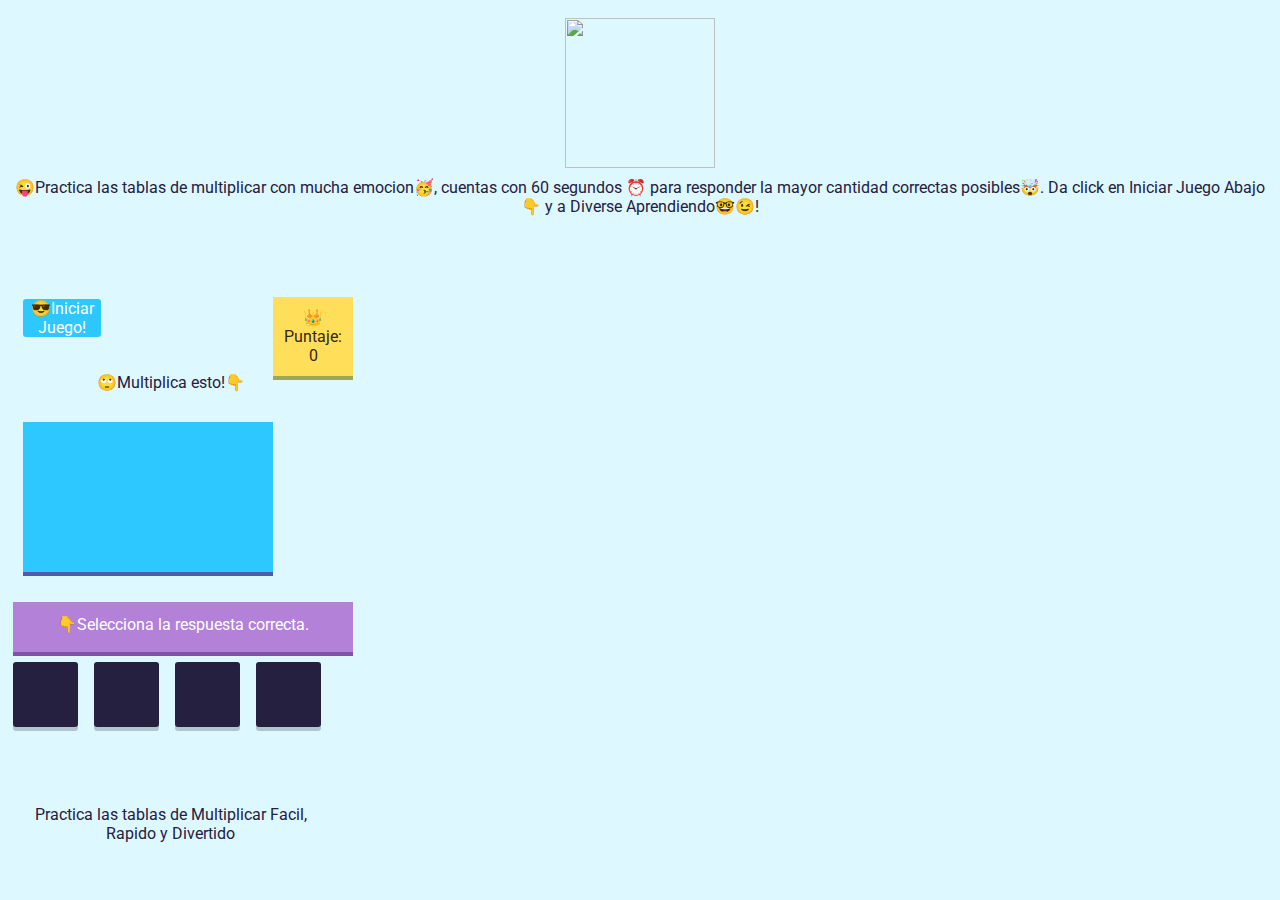
==== index.html @ 3069ebdf "Add files via upload" ====
<!--index.html-->
<!DOCTYPE html>
<html lang="en">
    <head>
        <title>Multiplik</title>
        <meta charset="utf-8">
        <meta name="viewport" content="width=device-width, initial-scale=1, user-scalable=yes">
        <link href="https://fonts.googleapis.com/css2?family=Roboto:ital,wght@0,100;0,300;0,400;0,500;0,700;0,900;1,100;1,300;1,400;1,500;1,700;1,900&display=swap" rel="stylesheet">
        <link rel="stylesheet" href="/style.css">
    </head>

    <body>

    <img src="https://raw.githubusercontent.com/fgmuller/Multiplik/main/Multiplik%20Logo.png" class="multiplikLogo"></img>

    <div id="intro">


	        	😜Practica las tablas de multiplicar con mucha emocion🥳, cuentas con 60 segundos ⏰ para responder la mayor cantidad correctas posibles🤯.
Da click en Iniciar Juego Abajo👇 y a Diverse Aprendiendo🤓😉!

        </div>

    	<section id="section">
    		<div>




    		</div>
    	</section>
    		 </br> </br>
        <div id="container">
        <div id="startreset">
                😎Iniciar Juego!
            </div>
            <div id="timeremaining">
                ⏰Tiempo restante: <span id="timeremainingvalue">60</span> sec
            </div>


            <div id="score">
                👑 Puntaje: <span id="scorevalue">0</span>
            </div>
            <div id="correct">
                😁Correcto
            </div>
            <div id="wrong">
                🥶Upps Inténtalo de nuevo
            </div>

            </br></br></br></br>
            <div id="pregunta">🙄Multiplica esto!👇</div>
            <div id="question">

            </div>
            <div id="instruction">
                👇Selecciona la respuesta correcta.
            </div>
            <div id="choices">
                <div id="box1" class="box"></div>
                <div id="box2" class="box"></div>
                <div id="box3" class="box"></div>
                <div id="box4" class="box"></div>
            </div>

            <div id="gameOver"></div>

            </br> </br>



<div>


	        	Practica las tablas de Multiplicar Facil, Rapido y Divertido

        </div>

        <script src="/script.js"></script>
    </body>
</html>
---- style.css ----
.multiplikLogo
{
width:150px;
height:150px;
padding-bottom:0px;
margin: 10px 80px;
position: center;
}


/*styling.css*/


#section h1 {
    font-family: 'Roboto', sans-serif;
	display: flex;
	justify-content: center;
	align-items: center;
	height: 50px;
    font-size: 60px;
}

#container{
    height: 300px;
    font-family: 'Roboto', sans-serif;
    width: 315px;
    background-color:  #DEF8FF;
    margin: 5px ;
    padding: 0px;

/*        box-shadow: [horizontal offset] [vertical offset] [blur radius] [optional spread radius] [color]*/
    position: relative;
}

#score{
    background-color: #FFDE59;
    color: #352712;
    padding: 11px;
    position: absolute;
    left: 260px;
    box-shadow: 0px 4px 0px #9da853;
    -moz-box-shadow: 0px 4px 0px #9da853;
    -webkit-box-shadow: 0px 4px 0px #9da853;
}

#correct{
    position: absolute;
    left: 260px;
    background-color: #42e252;
    color: white;
    padding: 11px;
    display: none;
}

#wrong{
    position: absolute;
    left: 250px;
    background-color: #de401a;
    color: white;
    padding: 11px;
    display: none;
}

#question{
    width: 250px;
    height: 150px;
    margin: 30px  10px ;
    background-color: #2CC8FF;
    box-shadow: 0px 4px #535aa8;
    -moz-box-shadow: 0px 4px #535aa8;
    -webkit-box-shadow: 0px 4px #535aa8;
    font-size: 100px;
    text-align: center;
    font-family: 'Roboto', sans-serif;
    color: white;
}

#instruction{
    width: 340px;
    height: 50px;
    background-color: #B481D9;
    margin: 10px auto;
    text-align: center;
    line-height: 45px;
    box-shadow: 0px 4px #8153a8;
    -moz-box-shadow: 0px 4px #8153a8;
    -webkit-box-shadow: 0px 4px #8153a8;
    color:white;
}

#choices{
    width: 450px;
    height: 100px;
    margin: 5px auto;
}

.box{
    width: 65px;
    height: 65px;
    background-color: #25203F;
    float: left;
    margin-right: 16px;
    border-radius: 3px;
    cursor: pointer;
    box-shadow: 0px 4px rgba(0, 0, 0, 0.2);
    -moz-box-shadow: 0px 4px rgba(0, 0, 0, 0.2);
    -webkit-box-shadow: 0px 4px rgba(0, 0, 0, 0.2);
    text-align: center;
    line-height: 80px;
    position: center;
    transition: all 0.2s;
    -webkit-transition: all 0.2s;
    -moz-transition: all 0.2s;
    -o-transition: all 0.2s;
    -ms-transition: all 0.2s;
    color:white;
}

.box:hover, #startreset:hover{
  // background-color: #B481D9;//
  //color: white;//
  //box-shadow: 0px 0px #6b54d3;//
   //-moz-box-shadow: 0px 4px #6b54d3;//
   //-webkit-box-shadow: 0px 4px #6b54d3;//
}

.box:active, #startreset:active{
    background-color: #B481D9;
    color: white;
    box-shadow: 0px 0px #6b54d3;
    -moz-box-shadow: 0px 0px #6b54d3;
    -webkit-box-shadow: 0px 0px #6b54d3;
    top: 4px;
}


#startreset{
    width: 78px;
    padding: 0px;
    left: 10px;
    top: 40px;
    background-color: #2CC8FF;
    margin: 0 ;
    border-radius: 3px;
    cursor: pointer;

    text-align: center;
    position: relative;
    transition: all 0.2s;
    -webkit-transition: all 0.2s;
    -moz-transition: all 0.2s;
    -o-transition: all 0.2s;
    -ms-transition: all 0.2s;
    color: white;
}

#timeremaining{
    width: 150px;
    padding: 0px;
    position: absolute;
    margin: -150 ;
    left: 100px;
    background-color: #7ED957;
    border-radius: 3px;
    box-shadow: 0px 4px #2CC8FF;
    -moz-box-shadow: 0px 4px #2CC8FF;
    -webkit-box-shadow: 0px 4px #2CC8FF;
    /*visibility: hidden;*/
    display: none;
    color:white;

}

#gameOver{
    height: 300px;
    width: 300px;
    background: #7ED957;

    color: white;
    font-size: 40px;
    text-align: center;
    text-transform: uppercase;
    position: absolute;
    top: 115px;
    left: 10px;
    z-index: 2;
    display: none;

}

body {
 background-color: #DEF8FF;
 color: #25203F;
 text-align: center;
 font-family: 'Roboto', sans-serif;

}








@media (max-width:800px){
  <!—- Aquí van todos los estilos CSS




.multiplikLogo
{
width:150px;
height:150px;
padding-bottom:0px;
margin: 10px 80px;
position: center;
}


/*styling.css*/


#section h1 {
    font-family: 'Roboto', sans-serif;
	display: flex;
	justify-content: center;
	align-items: center;
	height: 50px;
    font-size: 60px;
}

#container{
    height: 300px;
    font-family: 'Roboto', sans-serif;
    width: 315px;
    background-color:  #DEF8FF;
    margin: 5px ;
    padding: 0px;

/*        box-shadow: [horizontal offset] [vertical offset] [blur radius] [optional spread radius] [color]*/
    position: relative;
}

#score{
    background-color: #FFDE59;
    color: #352712;
    padding: 11px;
    position: absolute;
    left: 260px;
    box-shadow: 0px 4px 0px #9da853;
    -moz-box-shadow: 0px 4px 0px #9da853;
    -webkit-box-shadow: 0px 4px 0px #9da853;
}

#correct{
    position: absolute;
    left: 260px;
    background-color: #42e252;
    color: white;
    padding: 11px;
    display: none;
}

#wrong{
    position: absolute;
    left: 250px;
    background-color: #de401a;
    color: white;
    padding: 11px;
    display: none;
}

#question{
    width: 250px;
    height: 150px;
    margin: 30px  10px ;
    background-color: #2CC8FF;
    box-shadow: 0px 4px #535aa8;
    -moz-box-shadow: 0px 4px #535aa8;
    -webkit-box-shadow: 0px 4px #535aa8;
    font-size: 100px;
    text-align: center;
    font-family: 'Roboto', sans-serif;
    color: white;
}

#instruction{
    width: 340px;
    height: 50px;
    background-color: #B481D9;
    margin: 10px auto;
    text-align: center;
    line-height: 45px;
    box-shadow: 0px 4px #8153a8;
    -moz-box-shadow: 0px 4px #8153a8;
    -webkit-box-shadow: 0px 4px #8153a8;
    color:white;
}

#choices{
    width: 450px;
    height: 100px;
    margin: 5px auto;
}

.box{
    width: 65px;
    height: 65px;
    background-color: #25203F;
    float: left;
    margin-right: 16px;
    border-radius: 3px;
    cursor: pointer;
    box-shadow: 0px 4px rgba(0, 0, 0, 0.2);
    -moz-box-shadow: 0px 4px rgba(0, 0, 0, 0.2);
    -webkit-box-shadow: 0px 4px rgba(0, 0, 0, 0.2);
    text-align: center;
    line-height: 80px;
    position: center;
    transition: all 0.2s;
    -webkit-transition: all 0.2s;
    -moz-transition: all 0.2s;
    -o-transition: all 0.2s;
    -ms-transition: all 0.2s;
    color:white;
}

.box:hover, #startreset:hover{
  // background-color: #B481D9;//
  //color: white;//
  //box-shadow: 0px 0px #6b54d3;//
   //-moz-box-shadow: 0px 4px #6b54d3;//
   //-webkit-box-shadow: 0px 4px #6b54d3;//
}

.box:active, #startreset:active{
    background-color: #B481D9;
    color: white;
    box-shadow: 0px 0px #6b54d3;
    -moz-box-shadow: 0px 0px #6b54d3;
    -webkit-box-shadow: 0px 0px #6b54d3;
    top: 4px;
}


#startreset{
    width: 78px;
    padding: 0px;
    left: 10px;
    top: 40px;
    background-color: #2CC8FF;
    margin: 0 ;
    border-radius: 3px;
    cursor: pointer;

    text-align: center;
    position: relative;
    transition: all 0.2s;
    -webkit-transition: all 0.2s;
    -moz-transition: all 0.2s;
    -o-transition: all 0.2s;
    -ms-transition: all 0.2s;
    color: white;
}

#timeremaining{
    width: 150px;
    padding: 0px;
    position: absolute;
    margin: -150 ;
    left: 100px;
    background-color: #7ED957;
    border-radius: 3px;
    box-shadow: 0px 4px #2CC8FF;
    -moz-box-shadow: 0px 4px #2CC8FF;
    -webkit-box-shadow: 0px 4px #2CC8FF;
    /*visibility: hidden;*/
    display: none;
    color:white;

}

#gameOver{
    height: 300px;
    width: 300px;
    background: #7ED957;

    color: white;
    font-size: 40px;
    text-align: center;
    text-transform: uppercase;
    position: absolute;
    top: 115px;
    left: 10px;
    z-index: 2;
    display: none;

}


-->
}
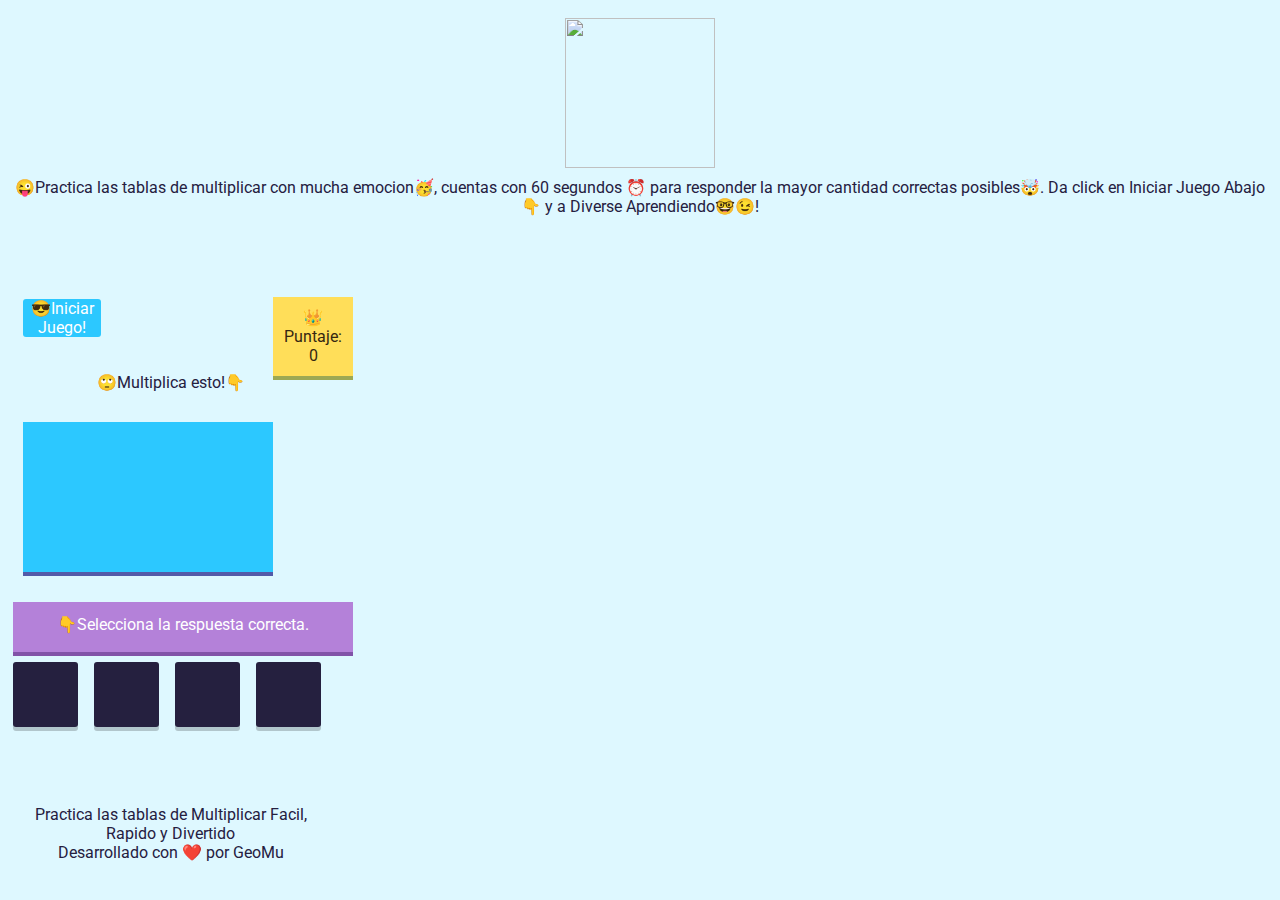
==== commit d3aeb207: "Update index.html" ====
--- a/index.html
+++ b/index.html
@@ -1,4 +1,4 @@
-<!--index.html-->
+
 <!DOCTYPE html>
 <html lang="en">
     <head>
@@ -6,7 +6,7 @@
         <meta charset="utf-8">
         <meta name="viewport" content="width=device-width, initial-scale=1, user-scalable=yes">
         <link href="https://fonts.googleapis.com/css2?family=Roboto:ital,wght@0,100;0,300;0,400;0,500;0,700;0,900;1,100;1,300;1,400;1,500;1,700;1,900&display=swap" rel="stylesheet">
-        <link rel="stylesheet" href="/style.css">
+        <link rel="stylesheet" href="style.css">
     </head>
 
     <body>
@@ -77,6 +77,16 @@
 
         </div>
 
-        <script src="/script.js"></script>
+
+
+
+<div>
+
+
+	        	Desarrollado con ❤️ por GeoMu
+
+        </div>
+
+        <script src="script.js"></script>
     </body>
 </html>
--- a/style.css
+++ b/style.css
@@ -11,7 +11,7 @@
 }
 
 
-/*styling.css*/
+
 
 
 #section h1 {
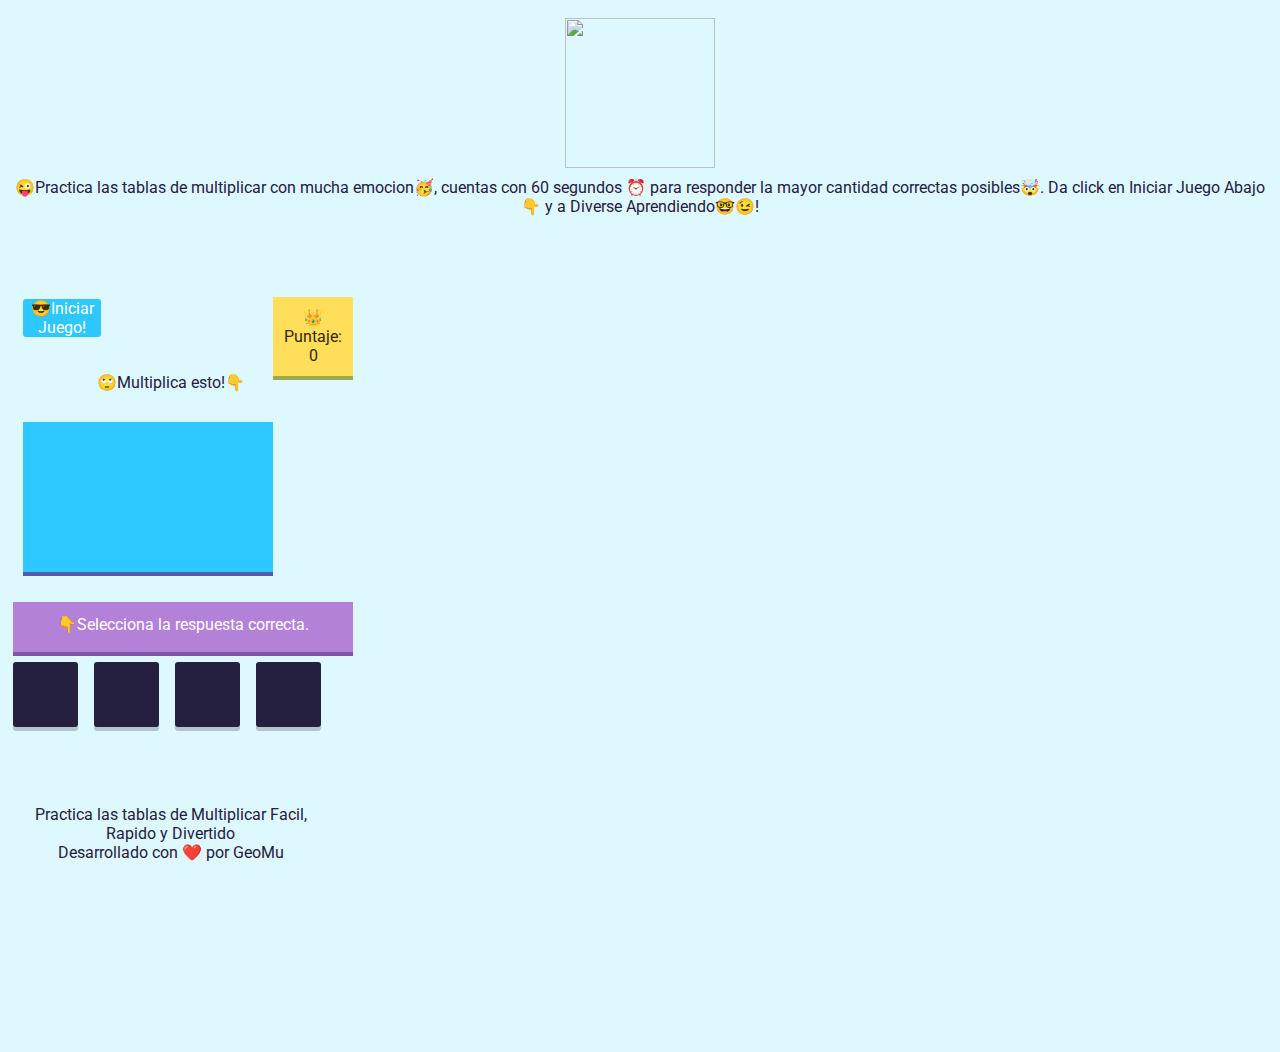
==== commit 3413315b: "Update index.html" ====
--- a/index.html
+++ b/index.html
@@ -86,7 +86,7 @@
 	        	Desarrollado con ❤️ por GeoMu
 
         </div>
-
+</br> </br></br> </br></br> </br></br> </br></br> </br>
         <script src="script.js"></script>
     </body>
 </html>
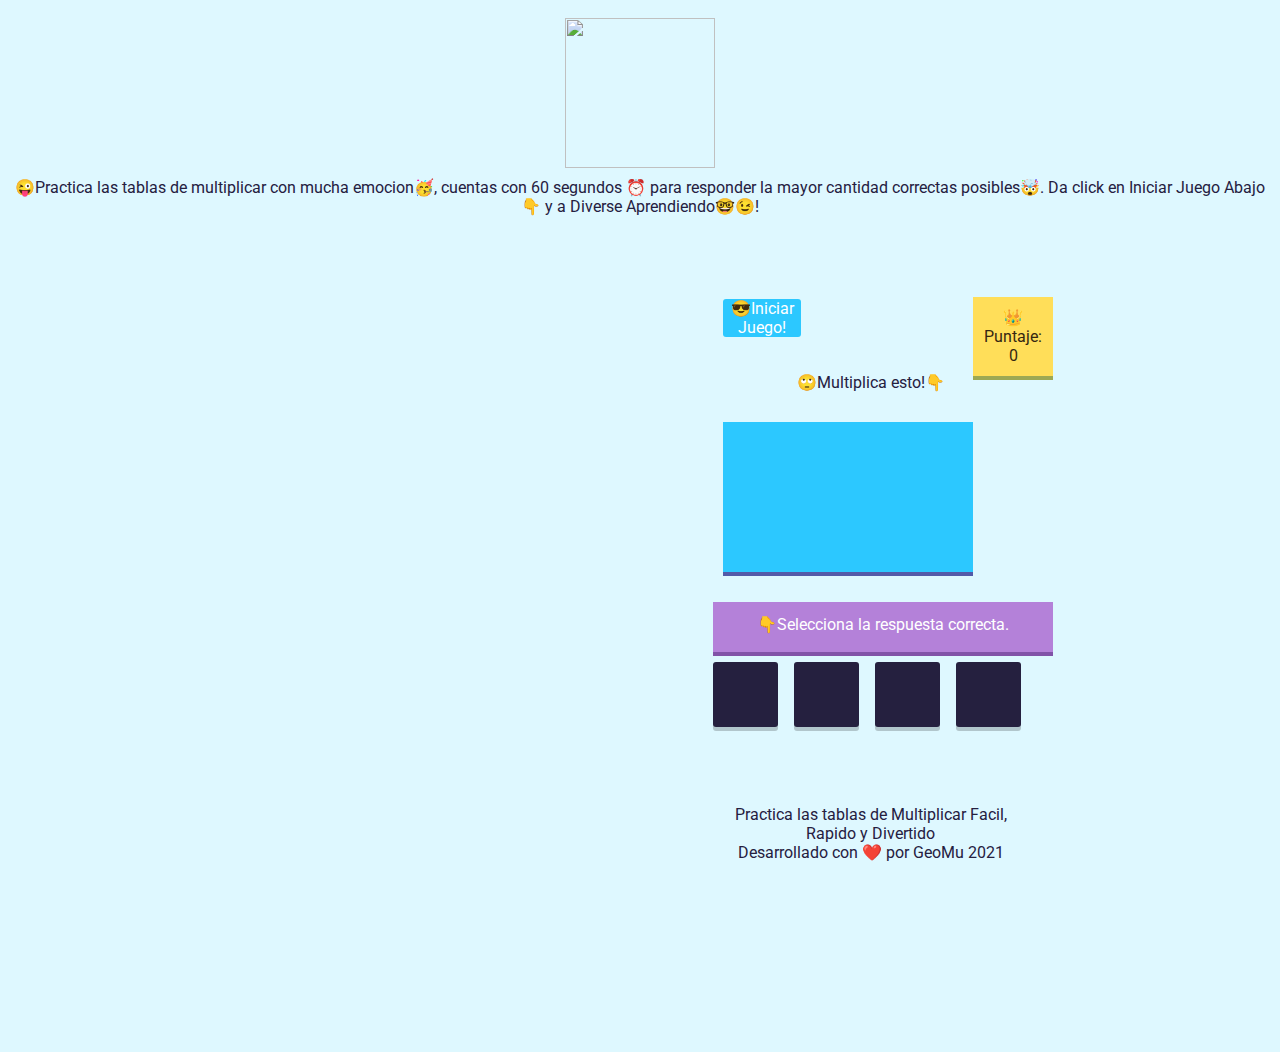
==== commit 3c11ed7d: "Add files via upload" ====
--- a/index.html
+++ b/index.html
@@ -77,16 +77,15 @@
 
         </div>
 
+        <div>
 
 
-
-<div>
-
-
-	        	Desarrollado con ❤️ por GeoMu
+	        	Desarrollado con ❤️ por GeoMu 2021
 
         </div>
 </br> </br></br> </br></br> </br></br> </br></br> </br>
+
+
         <script src="script.js"></script>
     </body>
 </html>
--- a/style.css
+++ b/style.css
@@ -13,7 +13,6 @@
 
 
 
-
 #section h1 {
     font-family: 'Roboto', sans-serif;
 	display: flex;
@@ -30,6 +29,7 @@
     background-color:  #DEF8FF;
     margin: 5px ;
     padding: 0px;
+    left: 700px;
 
 /*        box-shadow: [horizontal offset] [vertical offset] [blur radius] [optional spread radius] [color]*/
     position: relative;
@@ -206,7 +206,7 @@
 
 
 
-@media (max-width:800px){
+@media (max-width:400px){
   <!—- Aquí van todos los estilos CSS
 
 
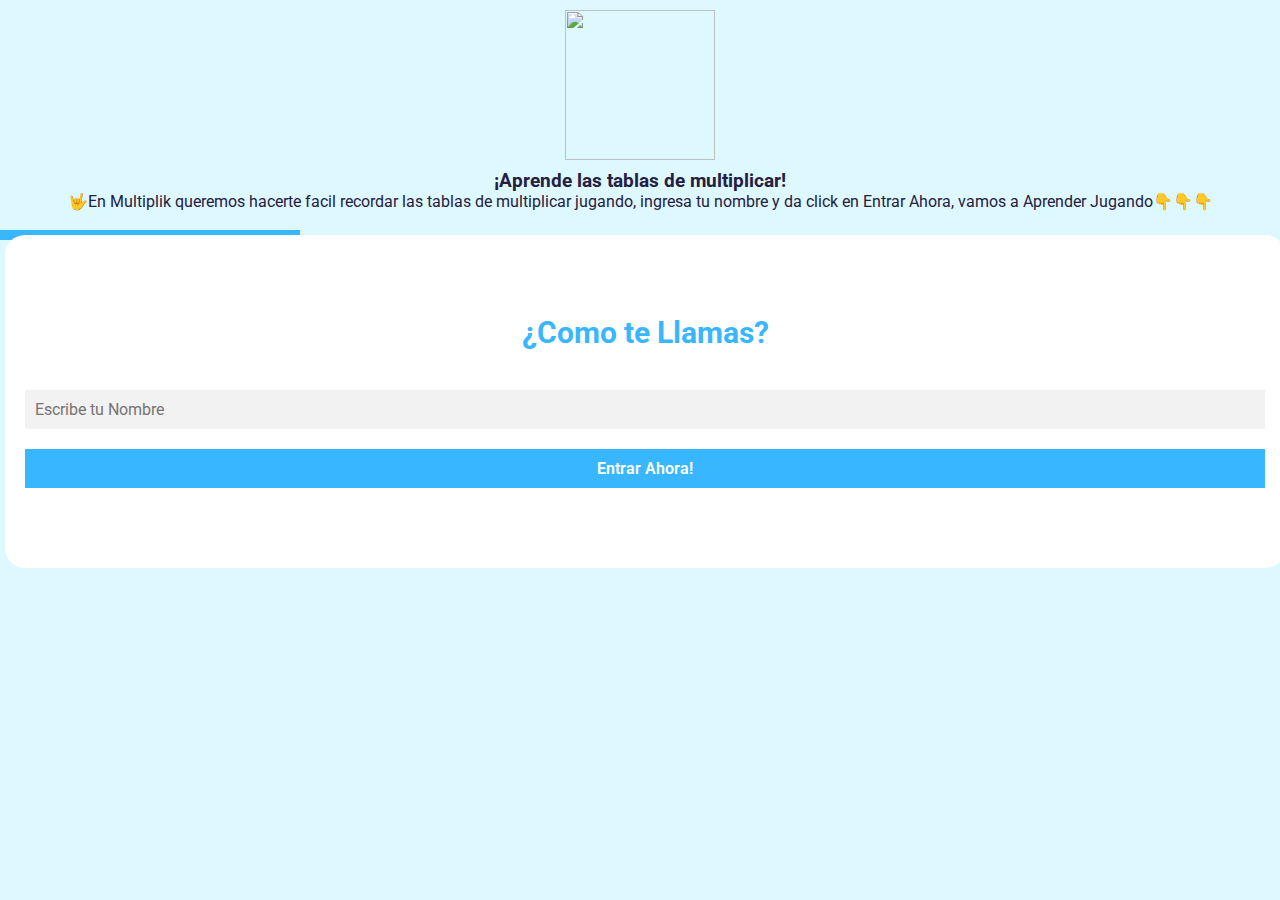
==== commit 26b81550: "Add files via upload" ====
--- a/index.html
+++ b/index.html
@@ -1,91 +1,53 @@
-
 <!DOCTYPE html>
 <html lang="en">
-    <head>
-        <title>Multiplik</title>
-        <meta charset="utf-8">
-        <meta name="viewport" content="width=device-width, initial-scale=1, user-scalable=yes">
-        <link href="https://fonts.googleapis.com/css2?family=Roboto:ital,wght@0,100;0,300;0,400;0,500;0,700;0,900;1,100;1,300;1,400;1,500;1,700;1,900&display=swap" rel="stylesheet">
-        <link rel="stylesheet" href="style.css">
-    </head>
+<head>
+    <meta charset="UTF-8">
+    <meta name="viewport" content="width=device-width, initial-scale=1.0">
+    <title>Ingreso</title>
 
-    <body>
-
-    <img src="https://raw.githubusercontent.com/fgmuller/Multiplik/main/Multiplik%20Logo.png" class="multiplikLogo"></img>
-
-    <div id="intro">
+    <link href="https://fonts.googleapis.com/css2?family=Roboto:ital,wght@0,100;0,300;0,400;0,500;0,700;0,900;1,100;1,300;1,400;1,500;1,700;1,900&display=swap" rel="stylesheet">
 
 
-	        	😜Practica las tablas de multiplicar con mucha emocion🥳, cuentas con 60 segundos ⏰ para responder la mayor cantidad correctas posibles🤯.
-Da click en Iniciar Juego Abajo👇 y a Diverse Aprendiendo🤓😉!
+    <link rel="stylesheet" href="style.css">
+</head>
+<body>
 
-        </div>
+<img src="https://raw.githubusercontent.com/fgmuller/Multiplik/main/Multiplik%20Logo.png" class="multiplikLogo"></img>
 
-    	<section id="section">
-    		<div>
+<h3>¡Aprende las tablas de multiplicar!</h3>
+  <p> 🤟En Multiplik queremos hacerte facil recordar las tablas de multiplicar jugando, ingresa tu nombre y da click en Entrar Ahora, vamos a Aprender Jugando👇👇👇 </p></br>
 
 
 
 
-    		</div>
-    	</section>
-    		 </br> </br>
-        <div id="container">
-        <div id="startreset">
-                😎Iniciar Juego!
-            </div>
-            <div id="timeremaining">
-                ⏰Tiempo restante: <span id="timeremainingvalue">60</span> sec
-            </div>
 
 
-            <div id="score">
-                👑 Puntaje: <span id="scorevalue">0</span>
-            </div>
-            <div id="correct">
-                😁Correcto
-            </div>
-            <div id="wrong">
-                🥶Upps Inténtalo de nuevo
-            </div>
-
-            </br></br></br></br>
-            <div id="pregunta">🙄Multiplica esto!👇</div>
-            <div id="question">
-
-            </div>
-            <div id="instruction">
-                👇Selecciona la respuesta correcta.
-            </div>
-            <div id="choices">
-                <div id="box1" class="box"></div>
-                <div id="box2" class="box"></div>
-                <div id="box3" class="box"></div>
-                <div id="box4" class="box"></div>
-            </div>
-
-            <div id="gameOver"></div>
-
-            </br> </br>
+                <!--Formulario de Login y registro-->
+                <div align="center" class="contenedor__login-register">
+                    <!--Login-->
+                    <form action="" class="formulario__login">
+                        <h2>¿Como te Llamas?</h2>
+                        <input type="text" placeholder="Escribe tu Nombre" id="nUser">
 
 
 
-<div>
+                    <br>
 
 
-	        	Practica las tablas de Multiplicar Facil, Rapido y Divertido
-
-        </div>
-
-        <div>
+ <input type="button"style="color: white;background-color: #38B6FF" onclick="location.href='home.html'; captura();" value="Entrar Ahora!"  />
 
 
-	        	Desarrollado con ❤️ por GeoMu 2021
 
-        </div>
-</br> </br></br> </br></br> </br></br> </br></br> </br>
+                    </form>
+
+                    <!--Register-->
+
+                </div>
 
 
-        <script src="script.js"></script>
-    </body>
+
+
+        <script src="script.js"></script> </br>
+        <p>Hecho con ❤️ por Multiplik</p>  <p>Todos los derechos reservados 2021</p>
+</body>
 </html>
--- a/style.css
+++ b/style.css
@@ -1,3 +1,194 @@
+
+
+*{
+    margin: 0;
+    padding: 0;
+    box-sizing: border-box;
+    text-decoration: none;
+    font-family: 'Roboto', sans-serif;
+}
+
+main{
+    width: 100%;
+    padding: 20px;
+    margin: auto;
+    margin-top: 100px;
+}
+
+.contenedor__todo{
+    width: 100%;
+    max-width: 800px;
+
+    position: relative;
+}
+
+.caja__trasera{
+    width: 100%;
+    padding: 10px 20px;
+    display: flex;
+    justify-content: center;
+    -webkit-backdrop-filter: blur(10px);
+    backdrop-filter: blur(10px);
+    background-color: rgba(#38B6FF);
+
+}
+
+.caja__trasera div{
+    margin: 100px 40px;
+    color: white;
+    transition: all 500ms;
+}
+
+
+.caja__trasera div p,
+.caja__trasera button{
+    margin-top: 30px;
+}
+
+.caja__trasera div h3{
+    font-weight: 400;
+    font-size: 26px;
+}
+
+.caja__trasera div p{
+    font-size: 16px;
+    font-weight: 300;
+}
+
+.caja__trasera button{
+    padding: 10px 40px;
+    border: 2px solid #fff;
+    font-size: 14px;
+    background: transparent;
+    font-weight: 600;
+    cursor: pointer;
+    color: white;
+    outline: none;
+    transition: all 300ms;
+}
+
+.caja__trasera button:hover{
+    background: #fff;
+    color: #46A2FD;
+}
+
+/*Formularios*/
+
+.contenedor__login-register{
+    display: flex;
+    align: center;
+    width: 100%;
+    max-width: 300px;
+
+
+    left: 1px;
+    border: 5px solid #38B6FF;
+
+    /*La transicion va despues del codigo JS*/
+    transition: left 500ms cubic-bezier(0.175, 0.885, 0.320, 1.275);
+}
+
+.contenedor__login-register form{
+    width: 100%;
+    padding: 80px 20px;
+    background: white;
+    position: absolute;
+    border-radius: 20px;
+}
+
+.contenedor__login-register form h2{
+    font-size: 30px;
+    text-align: center;
+    margin-bottom: 20px;
+    color: #38B6FF;
+}
+
+.contenedor__login-register form input{
+    width: 100%;
+    margin-top: 20px;
+    padding: 10px;
+    border: none;
+    background: #F2F2F2;
+    font-size: 16px;
+    outline: none;
+}
+
+.enlace{
+    padding: 10px 10px;
+    margin-top: 300px;
+    border: none;
+    font-size: 14px;
+    background: #38B6FF;
+    font-weight: 600;
+    cursor: pointer;
+    color: white;
+    outline: none;
+}
+
+input[type=button] {
+    padding: 10px 10px;
+    margin-top: 300px;
+    border: none;
+    font-size: 14px;
+    background: #38B6FF;
+    font-weight: 600;
+    cursor: pointer;
+    color: #38B6FF;
+    outline: none;
+}
+
+
+.formulario__login{
+    opacity: 1;
+    display: block;
+}
+.formulario__register{
+    display: none;
+}
+
+
+
+
+div.derecha {
+    float: right;
+}
+div.derecha h3.tituloPuntuaciones {
+
+    padding: 10px;
+}
+div.derecha ul#puntuaciones {
+    width: 300px;
+    margin: 0;
+    padding: 0;
+    list-style: none;
+}
+
+div.derecha ul#puntuaciones li{
+    line-height:1.5em;
+    border-bottom:1px solid #aaa;
+    float:left;
+    display:inline;
+    width: 50%;
+    padding: 10px 0;
+}
+.negrita {
+    font-weight: bold;
+}
+ul.lista {
+    margin: 25px 0;
+    padding: 0;
+    list-style: none;
+    text-align: left;
+}
+ul.lista li {
+    padding: 10px 0;
+}
+ul.lista li.firefox, ul.lista li.chrome, ul.lista li.safari, ul.lista li.izquierda, ul.lista li.derecha, ul.lista li.espacio {
+    padding-left: 40px;
+}
+
+
+
 
 
 
@@ -29,7 +220,6 @@
     background-color:  #DEF8FF;
     margin: 5px ;
     padding: 0px;
-    left: 700px;
 
 /*        box-shadow: [horizontal offset] [vertical offset] [blur radius] [optional spread radius] [color]*/
     position: relative;
@@ -180,11 +370,11 @@
     background: #7ED957;
 
     color: white;
-    font-size: 40px;
+    font-size: 50px;
     text-align: center;
     text-transform: uppercase;
     position: absolute;
-    top: 115px;
+    top: 250px;
     left: 10px;
     z-index: 2;
     display: none;
@@ -206,8 +396,88 @@
 
 
 
-@media (max-width:400px){
+@media (max-width:800px){
   <!—- Aquí van todos los estilos CSS
+
+
+
+main{
+        margin-top: 50px;
+    }
+
+    .caja__trasera{
+        max-width: 300px;
+        height: 300px;
+        flex-direction: column;
+        margin: auto;
+    }
+
+    .caja__trasera div{
+        margin: 0px;
+        position: absolute;
+    }
+
+
+    /*Formularios*/
+
+    .contenedor__login-register{
+        top: -10px;
+        left: -5px;
+        margin: auto;
+    }
+
+    .contenedor__login-register form{
+        position: relative;
+    }
+}
+
+
+
+
+
+
+
+
+div.derecha {
+    float: right;
+}
+div.derecha h3.tituloPuntuaciones {
+
+    padding: 10px;
+}
+div.derecha ul#puntuaciones {
+    width: 300px;
+    margin: 0;
+    padding: 0;
+    list-style: none;
+}
+
+div.derecha ul#puntuaciones li{
+    line-height:1.5em;
+    border-bottom:1px solid #aaa;
+    float:left;
+    display:inline;
+    width: 50%;
+    padding: 10px 0;
+}
+.negrita {
+    font-weight: bold;
+}
+ul.lista {
+    margin: 25px 0;
+    padding: 0;
+    list-style: none;
+    text-align: left;
+}
+ul.lista li {
+    padding: 10px 0;
+}
+ul.lista li.firefox, ul.lista li.chrome, ul.lista li.safari, ul.lista li.izquierda, ul.lista li.derecha, ul.lista li.espacio {
+    padding-left: 40px;
+}
+
+
+
 
 
 
@@ -391,7 +661,7 @@
     background: #7ED957;
 
     color: white;
-    font-size: 40px;
+    font-size: 50px;
     text-align: center;
     text-transform: uppercase;
     position: absolute;
